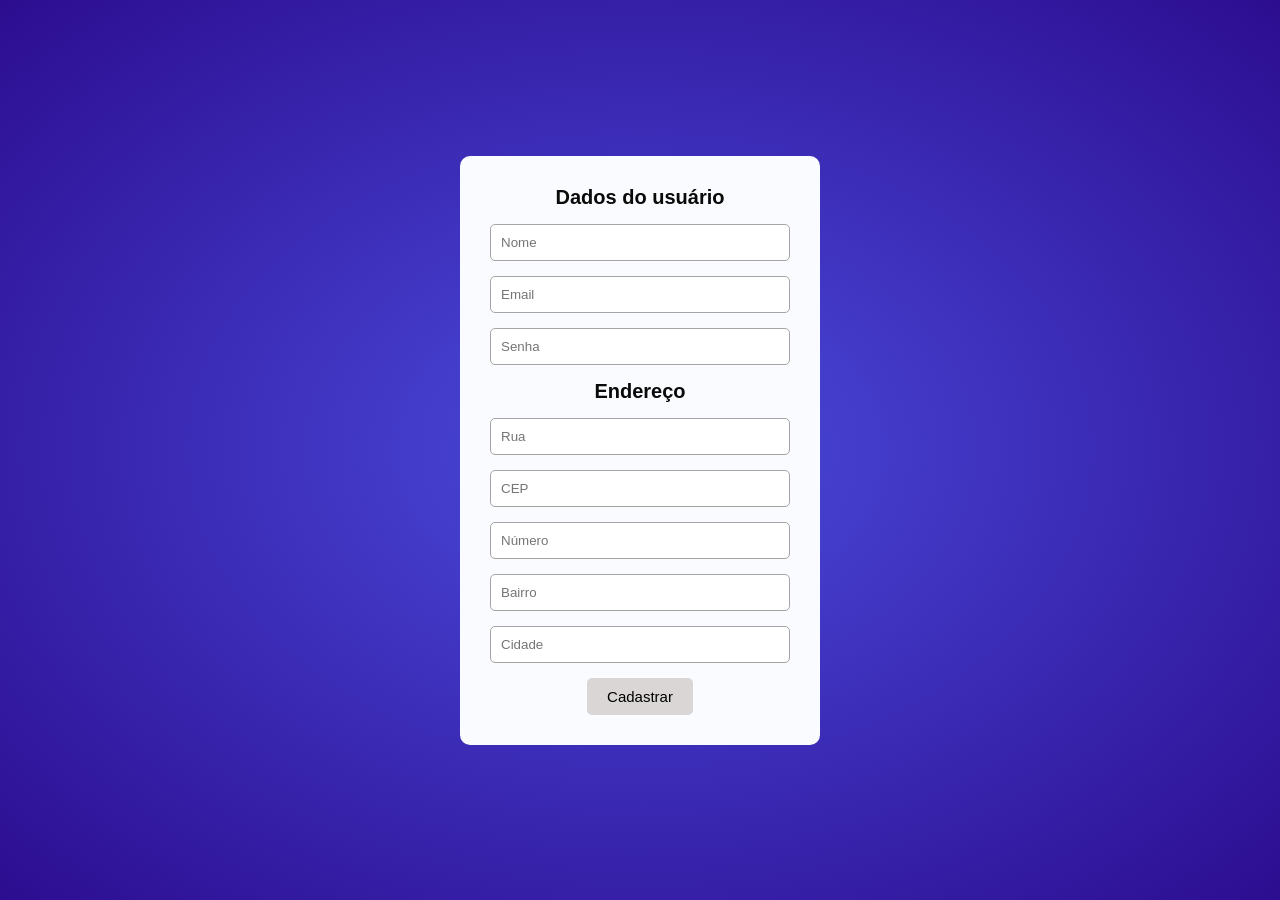
==== cadastro.html @ 4d98520e "Add files via upload" ====
<!DOCTYPE html>
<html lang="pt-br">
<head>
    <meta charset="UTF-8">
    <meta name="viewport" content="width=device-width, initial-scale=1.0">
    <title>Cadastro</title>
    <link rel="stylesheet" href="cadastro.css">
</head>
<body>
    <form action="cadastrar.php" method="post" class="cadastro">
    <h2>Dados do usuário</h2>

    <input type="text" name="nome" placeholder="Nome">
    <input type="email" name="email" placeholder="Email">
    <input type="password" name="senha" placeholder="Senha">

    <h2>Endereço</h2>

    <input type="text" name="rua" placeholder="Rua">
    <input type="text" name="cep" placeholder="CEP">
    <input type="text" name="numero" placeholder="Número">
    <input type="text" name="bairro" placeholder="Bairro">
    <input type="text" name="cidade" placeholder="Cidade">

    <button type="submit">Cadastrar</button>
</form>


</html>
---- cadastro.css ----
*{
    margin: 0;
    border: 0;
}
body{
    display: flex;
    justify-content: center;
    align-items: center;
    height: 100vh;
    background: radial-gradient(rgb(75, 75, 221), rgb(44, 13, 144));
}


.cadastro{
    background-color: #fafbfe;
    padding: 30px;
    border-radius: 10px;
    display: flex;
    flex-direction: column;
    gap: 15px;
    width: 300px;
}


.cadastro input{
    padding: 10px;
    border-radius: 5px;
    border: 1px solid #a5a5a5;
}


.cadastro h2{
    text-align: center;
    font-family: 'Lucida Sans', 'Lucida Sans Regular', 'Lucida Grande', 'Lucida Sans Unicode', Geneva, Verdana, sans-serif;
    color: #0a0a0a;
    font-size: 20px;
    font-weight: bold;
}
button{
    display: block;
    margin: 0 auto;
    background-color: rgb(218, 214, 214);
    padding: 10px 20px;
    border-radius: 5px;
    font-size: 15px;
    cursor: pointer;
}
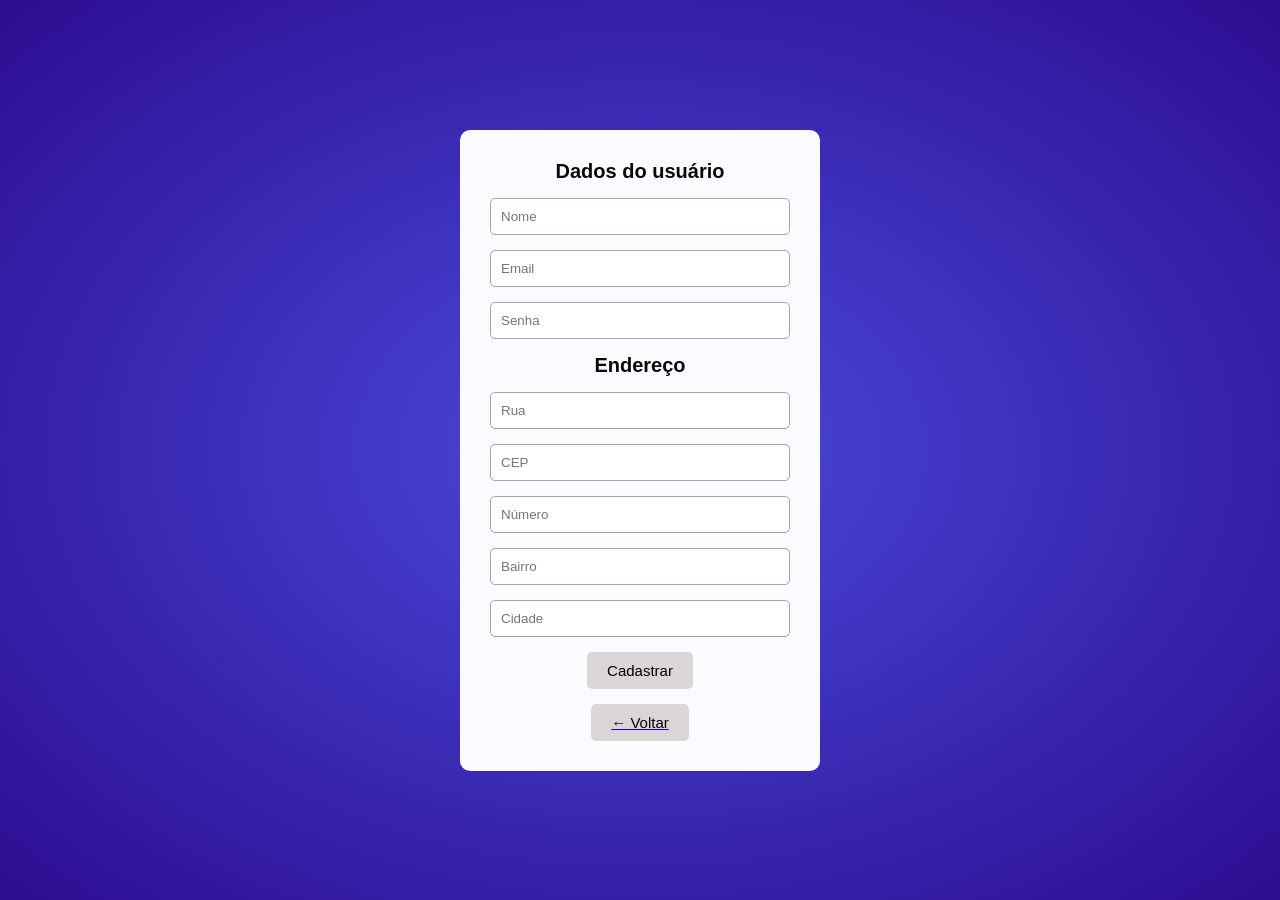
==== commit 1eb1e9a5: "Add back button to cadastro form" ====
--- a/cadastro.html
+++ b/cadastro.html
@@ -7,6 +7,7 @@
     <link rel="stylesheet" href="cadastro.css">
 </head>
 <body>
+    
     <form action="cadastrar.php" method="post" class="cadastro">
     <h2>Dados do usuário</h2>
 
@@ -23,7 +24,10 @@
     <input type="text" name="cidade" placeholder="Cidade">
 
     <button type="submit">Cadastrar</button>
+    <a href="index.html">
+    <button type="button" class="btn-voltar">← Voltar</button>
+    </a>
 </form>
 
 
-</html>+</html>
